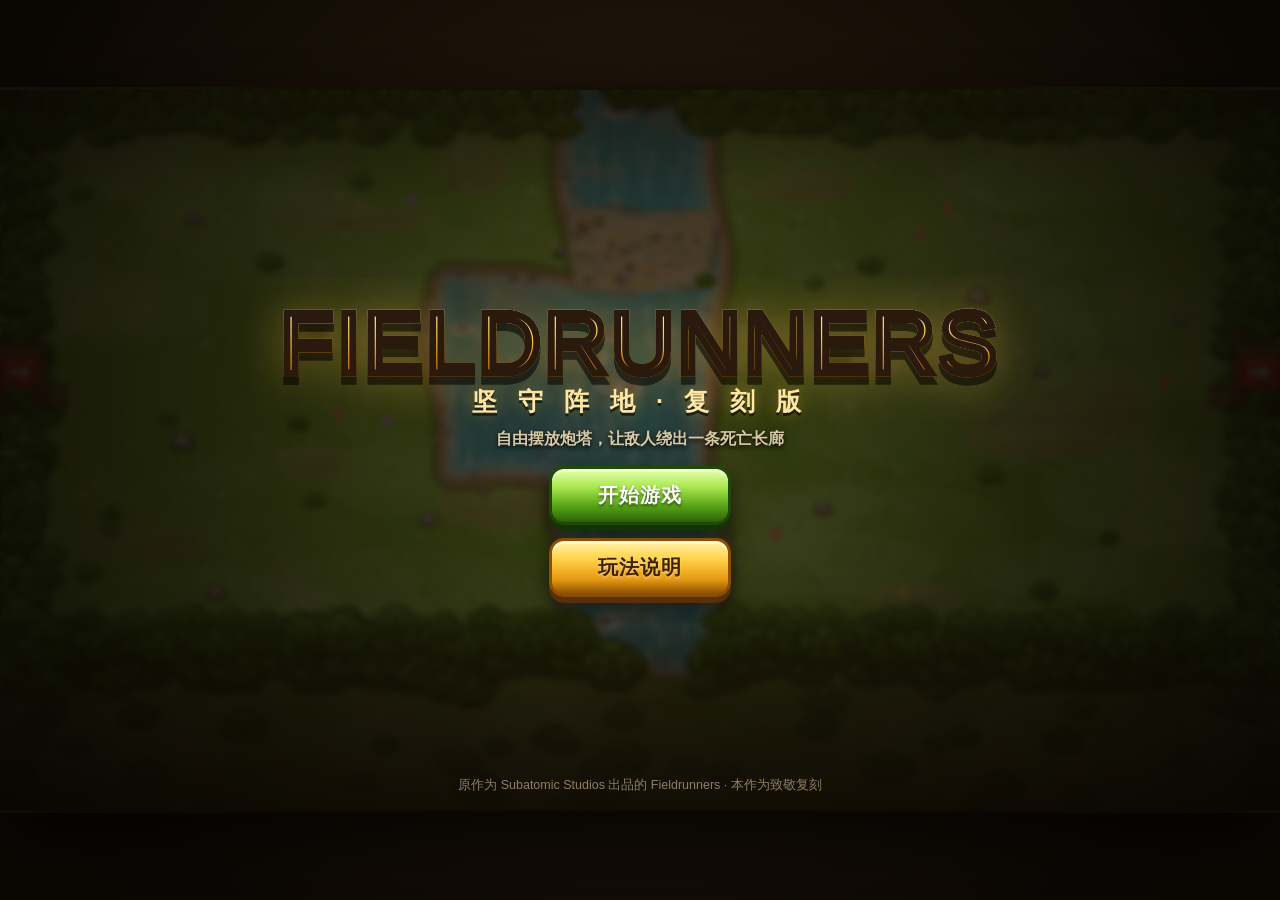
==== index.html @ 1edf05cd "feat: FIELDRUNNERS 坚守阵地 复刻版 —— 首个公开版本 纯 Canvas 2D、零依赖的塔防游戏，致敬 Subatomic Studios 的 Fieldrunners。 双击 i" ====
<!DOCTYPE html>
<html lang="zh-CN">
<head>
<meta charset="UTF-8">
<meta name="viewport" content="width=device-width, initial-scale=1, maximum-scale=1, user-scalable=no">
<title>FIELDRUNNERS · 坚守阵地 复刻版</title>
<link rel="icon" href="data:image/svg+xml,%3Csvg xmlns='http://www.w3.org/2000/svg' viewBox='0 0 32 32'%3E%3Ccircle cx='16' cy='18' r='11' fill='%23d9d5c8' stroke='%232a1a0e' stroke-width='2.5'/%3E%3Cpath d='M16 3l4 9h-8z' fill='%237a5cd6' stroke='%23231a63' stroke-width='2'/%3E%3Cpath d='M5 9l5 7-7 1z' fill='%237a5cd6' stroke='%23231a63' stroke-width='2'/%3E%3Cpath d='M27 9l2 8-7-1z' fill='%237a5cd6' stroke='%23231a63' stroke-width='2'/%3E%3C/svg%3E">
<link rel="stylesheet" href="css/style.css">
</head>
<body>
<div id="stage">
  <div id="app">
    <canvas id="game" width="1280" height="720"></canvas>

    <!-- ================= HUD ================= -->
    <div id="hud">
      <div class="hud-top">
        <div class="hud-money"><span class="ico-coin"></span><b id="uiMoney">0</b></div>
        <div class="hud-center">
          <div class="ui-score" id="uiScore">0</div>
          <div class="ui-round" id="uiRound">ROUND 1</div>
          <div class="ui-wave" id="uiWave">剩余 0</div>
        </div>
        <div class="hud-lives"><b id="uiLives">20</b><span class="ico-heart"></span></div>
      </div>

      <div class="hud-left">
        <button class="ico-btn" id="btnPause" title="暂停 / 继续 (空格)">
          <svg viewBox="0 0 32 32"><rect x="7" y="6" width="6.5" height="20" rx="2.4"/><rect x="18.5" y="6" width="6.5" height="20" rx="2.4"/></svg>
        </button>
        <button class="ico-btn" id="btnFF" title="加速 (F)">
          <svg viewBox="0 0 32 32"><path d="M5 6 L16 16 L5 26 Z"/><path d="M16 6 L27 16 L16 26 Z"/></svg>
        </button>
        <button class="ico-btn" id="btnSettings" title="设置">
          <svg viewBox="0 0 32 32"><path d="M16 3.5l2.4 1.7 2.9-.5 1.3 2.6 2.7 1.2-.4 2.9 1.8 2.3-1.8 2.3.4 2.9-2.7 1.2-1.3 2.6-2.9-.5L16 28.5l-2.4-1.7-2.9.5-1.3-2.6-2.7-1.2.4-2.9L5.3 18l1.8-2.3-.4-2.9 2.7-1.2 1.3-2.6 2.9.5z"/><circle cx="16" cy="18" r="3.6" fill="#2a1a0e"/></svg>
        </button>
      </div>

      <div class="hud-bar" id="towerBar"></div>

      <div class="banner" id="banner"></div>
      <div class="toasts" id="toasts"></div>
      <div class="tower-panel" id="towerPanel"></div>
      <div class="hintbar" id="hintBar">选择下方炮塔，点击草地即可建造 · 敌人会自动绕行 · 高地建塔伤害 +35%</div>
    </div>

    <!-- ================= 覆盖层：菜单 ================= -->
    <div id="overlay" class="show">

      <!-- 主菜单 -->
      <section class="screen show" id="scTitle">
        <div class="logo">
          <div class="logo-en">FIELDRUNNERS</div>
          <div class="logo-cn">坚 守 阵 地 · 复 刻 版</div>
        </div>
        <p class="tagline">自由摆放炮塔，让敌人绕出一条死亡长廊</p>
        <div class="btncol">
          <button class="big-btn" data-go="scSelect">开始游戏</button>
          <button class="big-btn alt" data-go="scHelp">玩法说明</button>
        </div>
        <div class="credit">原作为 Subatomic Studios 出品的 Fieldrunners · 本作为致敬复刻</div>
      </section>

      <!-- 选关 -->
      <section class="screen" id="scSelect">
        <h2 class="scr-title">选择战场</h2>
        <div class="maps" id="mapList"></div>
        <div class="legend">
          <span class="lg"><i class="sw plain"></i>平地 · 可建造</span>
          <span class="lg"><i class="sw river"></i>河流 · 不可通行 / 不可建造</span>
          <span class="lg"><i class="sw ford"></i>浅滩 · 河上渡口，敌人涉水减速 45%</span>
          <span class="lg"><i class="sw hill"></i>高地 · 可建造，炮塔伤害 +35%</span>
          <span class="lg"><i class="sw house"></i>房屋 · 阻挡通行</span>
          <span class="lg"><i class="sw base"></i>基地 · 敌人目标</span>
        </div>
        <div class="row2">
          <div class="optbox">
            <div class="optlabel">游戏模式</div>
            <div class="seg" id="modeSeg">
              <button data-v="classic" class="on">经典</button>
              <button data-v="extended">扩展</button>
              <button data-v="endless">无尽</button>
            </div>
            <div class="optdesc" id="modeDesc">经典模式：100 波，仅可用原作四塔（机枪/胶水/导弹/电磁）。</div>
          </div>
          <div class="optbox">
            <div class="optlabel">难度</div>
            <div class="seg" id="diffSeg">
              <button data-v="easy">简单</button>
              <button data-v="normal" class="on">普通</button>
              <button data-v="hard">高手</button>
            </div>
            <div class="optdesc" id="diffDesc">普通：初始 $130，敌军强度 100%。</div>
          </div>
        </div>
        <div class="btnrow">
          <button class="big-btn ghost" data-go="scTitle">返回</button>
          <button class="big-btn" id="btnLaunch">进入战场</button>
        </div>
      </section>

      <!-- 帮助 -->
      <section class="screen" id="scHelp">
        <h2 class="scr-title">玩法说明</h2>
        <div class="helpgrid">
          <div class="helpcard">
            <h3>核心玩法</h3>
            <ul>
              <li>点击下方炮塔 → 点击草地即可建造；也可直接从按钮拖拽到地图。</li>
              <li><b>炮塔可摆在任意空地，敌人会自动绕行</b>——这是原作最精髓的机制。</li>
              <li>但<b>不能把敌人的路线完全封死</b>，系统会阻止这样的建造。</li>
              <li>用长蛇形走廊拖长敌人的行进距离，制造"无限循环"是取胜关键。</li>
            </ul>
          </div>
          <div class="helpcard">
            <h3>炮塔</h3>
            <ul>
              <li><b>机枪塔 $5</b> 高射速单体，可打空中。</li>
              <li><b>胶水塔 $10</b> 大幅减速，越早升级收益越高。</li>
              <li><b>导弹塔 $20</b> 追踪 + 溅射，通用主力。</li>
              <li><b>火焰塔 $50</b> 近距秒伤极高并灼烧，<i>只打地面</i>。</li>
              <li><b>电磁塔 $70</b> 连锁闪电，对密集队伍杀伤巨大。</li>
              <li><b>迫击炮 $120</b> 超远射程大溅射，<i>只打地面</i>。</li>
              <li>每种炮塔可升级两次，威力翻倍；出售返还 70%。</li>
            </ul>
          </div>
          <div class="helpcard">
            <h3>地形</h3>
            <ul>
              <li><b>河流</b>：敌人无法通过，炮塔也建不了 —— 天然屏障，逼着敌人走固定路线。</li>
              <li><b>浅滩</b>：河上唯一的过河点。敌人涉水时<b>速度降到 55%</b>，是最好的埋伏点。</li>
              <li><b>高地</b>：可以建塔，且塔的<b>伤害 +35%</b>；但敌人爬不上来，会绕行 —— 高墙同时也是玩家的火力平台。</li>
              <li><b>房屋</b>：纯阻挡物，敌我双方都过不去。</li>
              <li><b>基地</b>：敌人的最终目标，周围一圈不可建造。</li>
              <li>难度递进：草原 单一入口 + 一条河（唯一渡口）；荒漠 双河 + 错开的渡口；十字路口 加高地；霜寒之地 再加房屋与横贯全图的高地长墙。</li>
            </ul>
          </div>
          <div class="helpcard">
            <h3>敌人</h3>
            <ul>
              <li>步兵、摩托兵、突击兵、装甲车在地面沿路径前进。</li>
              <li>武装直升机与轰炸机<b>无视路径直线飞向基地</b>，必须靠对空炮塔拦截。</li>
              <li>重装指挥车拥有厚装甲，低伤害炮塔几乎打不动，需要火焰/电磁/迫击炮。</li>
              <li>每漏过一名敌人扣 1 点生命，生命归零即失败。</li>
            </ul>
          </div>
          <div class="helpcard">
            <h3>操作</h3>
            <ul>
              <li><b>1–6</b> 选择炮塔 · <b>Esc / 右键</b> 取消</li>
              <li><b>空格</b> 暂停 · <b>F</b> 加速 2 倍</li>
              <li><b>U</b> 升级选中炮塔 · <b>S</b> 出售选中炮塔</li>
              <li>点击已建造的炮塔可升级、切换目标优先级或出售。</li>
            </ul>
          </div>
        </div>
        <div class="btnrow"><button class="big-btn" data-go="scTitle">返回</button></div>
      </section>

      <!-- 暂停 -->
      <section class="screen dark" id="scPause">
        <h2 class="scr-title">已暂停</h2>
        <div class="btncol">
          <button class="big-btn" id="btnResume">继续战斗</button>
          <button class="big-btn alt" id="btnSound">音效：开</button>
          <button class="big-btn ghost" id="btnQuit">放弃并返回主菜单</button>
        </div>
      </section>

      <!-- 结束 -->
      <section class="screen dark" id="scOver">
        <h2 class="scr-title" id="overTitle">阵地失守</h2>
        <div class="stats" id="overStats"></div>
        <div class="btncol">
          <button class="big-btn" id="btnRetry">再战一场</button>
          <button class="big-btn ghost" id="btnBackMenu">返回主菜单</button>
        </div>
      </section>
    </div>
  </div>
</div>

<script src="js/config.js"></script>
<script src="js/art.js"></script>
<script src="js/audio.js"></script>
<script src="js/engine.js"></script>
<script src="js/ui.js"></script>
<script src="js/main.js"></script>
</body>
</html>
---- css/style.css ----
/* ============================================================
   style.css — 复刻原作的手绘卡通 UI
   ============================================================ */
:root{
  --ink:#2a1a0e;
  --gold-1:#fff3a8; --gold-2:#ffd24a; --gold-3:#e79a13; --gold-4:#8a4f04;
  --red:#c1272d; --red-2:#7d1a1f;
  --g1:#e8ffb0; --g2:#a9e84f; --g3:#57a417; --g4:#2c6208;
  --panel:#3b2a17; --panel-2:#241708;
  --font:"Impact","Haettenschweiler","Arial Black","PingFang SC","Hiragino Sans GB","Microsoft YaHei",sans-serif;
  --font-cn:"PingFang SC","Hiragino Sans GB","Microsoft YaHei",sans-serif;
}

*{margin:0;padding:0;box-sizing:border-box;-webkit-tap-highlight-color:transparent;}
html,body{width:100%;height:100%;overflow:hidden;background:#120c05;}
body{font-family:var(--font-cn);user-select:none;}

#stage{position:fixed;inset:0;background:radial-gradient(circle at 50% 40%,#2b1d0d,#0b0703 80%);}
#app{
  position:absolute;left:50%;top:50%;width:1280px;height:720px;
  transform-origin:50% 50%;
  background:#4a3a1e;
  box-shadow:0 26px 80px rgba(0,0,0,.75),0 0 0 3px #1a1207;
  overflow:hidden;
}
#game{position:absolute;inset:0;width:1280px;height:720px;display:block;cursor:crosshair;}
#hud{position:absolute;inset:0;pointer-events:none;transition:opacity .25s;}
#hud.menu-open{opacity:0;}
#hud button,#towerPanel{pointer-events:auto;}

/* ---------------- 顶部 HUD ---------------- */
.hud-top{position:absolute;top:0;left:0;right:0;height:96px;display:flex;align-items:flex-start;justify-content:space-between;padding:8px 16px;}
.hud-money{display:flex;align-items:center;gap:8px;filter:drop-shadow(0 3px 0 rgba(0,0,0,.5));}
.hud-money b{
  font-family:var(--font);font-size:40px;line-height:1;color:var(--gold-2);
  -webkit-text-stroke:3px var(--ink);paint-order:stroke fill;
  text-shadow:0 4px 0 rgba(0,0,0,.45);
  transition:transform .12s;
}
.hud-money.bump b{transform:scale(1.18);}
.ico-coin{
  width:34px;height:34px;border-radius:50%;display:inline-block;
  background:radial-gradient(circle at 34% 28%,#fff6c8,#ffd24a 42%,#e08b0c 72%,#8a4f04);
  border:2.5px solid #5a3200;box-shadow:inset 0 -3px 6px rgba(120,60,0,.5),0 3px 0 rgba(0,0,0,.4);
  position:relative;
}
.ico-coin::after{content:"";position:absolute;inset:7px;border-radius:50%;border:2px dashed rgba(120,60,0,.5);}

.hud-center{flex:1;text-align:center;margin-top:-2px;}
.ui-score{
  font-family:var(--font);font-size:36px;line-height:1;color:#fff;
  -webkit-text-stroke:3.4px var(--ink);paint-order:stroke fill;
  text-shadow:0 4px 0 rgba(0,0,0,.5);letter-spacing:1px;
}
.ui-round{
  font-family:var(--font);font-size:27px;line-height:1.1;color:var(--gold-2);margin-top:2px;
  -webkit-text-stroke:3px var(--ink);paint-order:stroke fill;
  text-shadow:0 3px 0 rgba(0,0,0,.5);letter-spacing:2px;
}
.ui-wave{
  font-family:var(--font-cn);font-size:14px;font-weight:700;color:#ffe9a8;margin-top:1px;
  text-shadow:0 2px 3px rgba(0,0,0,.8);opacity:.9;
}

.hud-lives{display:flex;align-items:center;gap:8px;filter:drop-shadow(0 3px 0 rgba(0,0,0,.5));}
.hud-lives b{
  font-family:var(--font);font-size:40px;line-height:1;color:#fff;
  -webkit-text-stroke:3px var(--ink);paint-order:stroke fill;
  text-shadow:0 4px 0 rgba(0,0,0,.45);
}
.hud-lives.low b{color:#ff6a6a;animation:pulse .7s infinite;}
@keyframes pulse{0%,100%{transform:scale(1)}50%{transform:scale(1.14)}}
.ico-heart{
  width:36px;height:34px;display:inline-block;position:relative;
  background:radial-gradient(circle at 34% 26%,#ffc9c9,#f0362f 45%,#a80f0c 100%);
  clip-path:path("M18 33C18 33 1 21.5 1 11.2C1 5.6 5.2 1.5 10.4 1.5C13.8 1.5 16.6 3.3 18 6C19.4 3.3 22.2 1.5 25.6 1.5C30.8 1.5 35 5.6 35 11.2C35 21.5 18 33 18 33Z");
  filter:drop-shadow(0 0 0 2px #5a0b09);
}

/* ---------------- 左下按钮 ---------------- */
.hud-left{position:absolute;left:16px;bottom:22px;display:flex;gap:12px;align-items:center;}
.ico-btn{
  width:60px;height:60px;border-radius:50%;border:3.5px solid #1a1207;cursor:pointer;
  background:radial-gradient(circle at 36% 26%,#7c6a4a,#4a3a22 55%,#231a0d);
  box-shadow:inset 0 3px 6px rgba(255,230,170,.28),inset 0 -5px 9px rgba(0,0,0,.6),0 5px 0 rgba(0,0,0,.45);
  display:grid;place-items:center;transition:transform .08s,filter .15s;
}
.ico-btn:hover{filter:brightness(1.18);}
.ico-btn:active{transform:translateY(3px);box-shadow:inset 0 3px 6px rgba(255,230,170,.28),inset 0 -5px 9px rgba(0,0,0,.6),0 2px 0 rgba(0,0,0,.45);}
.ico-btn svg{width:30px;height:30px;fill:#ffe9a8;filter:drop-shadow(0 2px 0 rgba(0,0,0,.5));}
.ico-btn.on{background:radial-gradient(circle at 36% 26%,#d8ff9a,#7ac62b 50%,#2c6208);}
.ico-btn.on svg{fill:#fff;}

/* ---------------- 底部炮塔栏 ---------------- */
.hud-bar{
  position:absolute;left:50%;bottom:14px;transform:translateX(-50%);
  display:flex;gap:16px;align-items:flex-end;padding:0 8px;
}
.tbtn{
  position:relative;width:82px;height:82px;border:none;background:none;cursor:pointer;
  transition:transform .1s;
}
.tbtn:hover{transform:translateY(-6px);}
.tbtn .gem{
  position:absolute;inset:0;border-radius:50%;
  background:
    radial-gradient(circle at 34% 22%,rgba(255,255,255,.92),rgba(255,255,255,0) 42%),
    radial-gradient(circle at 50% 62%,var(--g2),var(--g3) 58%,var(--g4) 100%);
  border:4px solid #1f4a06;
  box-shadow:inset 0 -8px 14px rgba(0,60,0,.55),inset 0 5px 10px rgba(220,255,160,.4),
             0 6px 0 rgba(0,0,0,.42),0 0 0 2px rgba(255,255,255,.14);
  transition:filter .15s;
}
.tbtn .gem::after{
  content:"";position:absolute;left:14%;top:8%;width:38%;height:26%;border-radius:50%;
  background:linear-gradient(180deg,rgba(255,255,255,.95),rgba(255,255,255,0));
  transform:rotate(-16deg);filter:blur(.4px);
}
.tbtn canvas{position:absolute;left:50%;top:50%;width:66px;height:66px;transform:translate(-50%,-52%);pointer-events:none;
  filter:drop-shadow(0 3px 2px rgba(0,0,0,.4));}
.tbtn .price{
  position:absolute;bottom:-11px;left:50%;transform:translateX(-50%);
  background:linear-gradient(180deg,var(--gold-1),var(--gold-2) 46%,var(--gold-3) 78%,var(--gold-4));
  border:2.5px solid #5a3200;border-radius:11px;padding:1px 11px 2px;
  font-family:var(--font);font-size:17px;line-height:1.25;color:#3d2100;letter-spacing:.5px;
  box-shadow:0 2px 0 rgba(0,0,0,.4);white-space:nowrap;
}
.tbtn.sel{transform:translateY(-12px);}
.tbtn.sel .gem{
  background:
    radial-gradient(circle at 34% 22%,rgba(255,255,255,.95),rgba(255,255,255,0) 42%),
    radial-gradient(circle at 50% 62%,#fff8b0,#ffc41c 58%,#a86806 100%);
  border-color:#8a4f04;
  box-shadow:inset 0 -8px 14px rgba(120,60,0,.5),0 0 22px 5px rgba(255,214,74,.75),0 6px 0 rgba(0,0,0,.42);
}
.tbtn.poor .gem{filter:grayscale(.85) brightness(.62);}
.tbtn.poor .price{filter:grayscale(.5) brightness(.8);}
.tbtn .kb{
  position:absolute;top:-4px;right:-2px;width:20px;height:20px;border-radius:6px;
  background:rgba(20,12,4,.82);color:#ffe9a8;font:bold 12px/20px var(--font);text-align:center;
  border:1.5px solid rgba(255,233,168,.35);
}

/* ---------------- 中央横幅 ---------------- */
.banner{
  position:absolute;left:50%;top:104px;transform:translate(-50%,-10px) scale(.8);
  font-family:var(--font);font-size:60px;letter-spacing:4px;color:var(--gold-2);
  -webkit-text-stroke:6px var(--ink);paint-order:stroke fill;
  text-shadow:0 7px 0 rgba(0,0,0,.45);
  opacity:0;transition:opacity .25s,transform .3s cubic-bezier(.2,1.6,.5,1);white-space:nowrap;
}
.banner.show{opacity:1;transform:translate(-50%,0) scale(1);}
.banner.paused{color:#fff;font-size:54px;}

/* ---------------- 提示条 ---------------- */
.toasts{position:absolute;left:50%;bottom:126px;transform:translateX(-50%);display:flex;flex-direction:column;gap:7px;align-items:center;}
.toast{
  font-family:var(--font-cn);font-weight:800;font-size:16px;color:#fff;padding:7px 20px;border-radius:20px;
  background:rgba(30,16,6,.88);border:2.5px solid rgba(255,210,74,.7);
  box-shadow:0 5px 14px rgba(0,0,0,.5);animation:tin .3s cubic-bezier(.2,1.6,.5,1);
}
.toast.bad{border-color:rgba(255,110,110,.85);color:#ffd9d9;}
@keyframes tin{from{opacity:0;transform:translateY(14px) scale(.9)}to{opacity:1;transform:none}}

.hintbar{
  position:absolute;left:50%;bottom:112px;transform:translateX(-50%);
  font-size:14.5px;font-weight:700;color:#ffe9a8;text-shadow:0 2px 5px rgba(0,0,0,.95);
  background:rgba(24,14,5,.5);padding:5px 18px;border-radius:16px;white-space:nowrap;
  transition:opacity .4s;
}
.hintbar.hide{opacity:0;}

/* ---------------- 炮塔详情面板 ---------------- */
.tower-panel{
  position:absolute;width:250px;padding:12px 13px 11px;border-radius:14px;
  background:linear-gradient(180deg,rgba(74,55,28,.97),rgba(35,24,11,.98));
  border:3px solid #7a5a26;box-shadow:0 14px 34px rgba(0,0,0,.65),inset 0 2px 0 rgba(255,225,150,.22);
  opacity:0;pointer-events:none;transition:opacity .16s,transform .16s;transform:translateY(8px);
  z-index:5;
}
.tower-panel.show{opacity:1;pointer-events:auto;transform:none;}
.tp-head{display:flex;align-items:center;gap:9px;margin-bottom:8px;}
.tp-head canvas{width:44px;height:44px;filter:drop-shadow(0 3px 2px rgba(0,0,0,.45));}
.tp-name{font-size:17px;font-weight:800;color:#ffe9a8;line-height:1.15;}
.tp-lv{font-family:var(--font);font-size:14px;color:#ffd24a;letter-spacing:1px;}
.tp-stats{font-size:12.5px;color:#e8dcc0;line-height:1.65;margin-bottom:9px;
  background:rgba(0,0,0,.28);border-radius:8px;padding:7px 9px;}
.tp-stats span{color:#fff;font-weight:700;}
.tp-stats .up{color:#9ce85a;}
.tp-terr{
  font-size:12.5px;font-weight:800;color:#d8f7a8;margin:-3px 0 8px;
  background:linear-gradient(180deg,rgba(120,190,60,.30),rgba(70,120,30,.22));
  border:2px solid #6fa32c;border-radius:8px;padding:4px 9px;
}
.tp-terr b{color:#fff;}
.tp-modes{display:flex;gap:5px;margin-bottom:8px;}
.tp-modes button{
  flex:1;font-family:var(--font-cn);font-size:12px;font-weight:800;padding:5px 0;cursor:pointer;
  border-radius:7px;border:2px solid #6b4d1e;background:rgba(0,0,0,.3);color:#cbb98f;transition:.12s;
}
.tp-modes button.on{background:linear-gradient(180deg,#ffe9a8,#e79a13);color:#3d2100;border-color:#8a4f04;}
.tp-btns{display:flex;gap:7px;}
.tp-btns button{
  flex:1;cursor:pointer;border-radius:10px;padding:8px 0;font-family:var(--font-cn);font-weight:900;font-size:13.5px;
  border:2.5px solid #1f4a06;color:#fff;text-shadow:0 2px 2px rgba(0,0,0,.5);
  background:linear-gradient(180deg,var(--g2),var(--g3) 62%,var(--g4));
  box-shadow:0 4px 0 rgba(0,0,0,.4),inset 0 2px 0 rgba(255,255,255,.35);transition:.1s;
}
.tp-btns button:active{transform:translateY(3px);box-shadow:0 1px 0 rgba(0,0,0,.4);}
.tp-btns button.sell{border-color:#5a0b09;background:linear-gradient(180deg,#ff9d9d,var(--red) 62%,var(--red-2));}
.tp-btns button:disabled{filter:grayscale(.75) brightness(.7);cursor:not-allowed;}

/* ---------------- 覆盖层 ---------------- */
#overlay{
  position:absolute;inset:0;display:none;place-items:center;z-index:20;
  background:radial-gradient(circle at 50% 45%,rgba(30,18,6,.72),rgba(8,5,2,.93));
  backdrop-filter:blur(3px);
}
#overlay.show{display:grid;}
.screen{display:none;flex-direction:column;align-items:center;gap:16px;width:100%;padding:26px 40px;max-height:100%;overflow:auto;}
.screen.show{display:flex;}
.screen.dark{background:transparent;}

.logo{text-align:center;line-height:.92;}
.logo-en{
  font-family:var(--font);font-size:88px;letter-spacing:3px;
  background:linear-gradient(180deg,#fff8c8 6%,#ffd24a 38%,#e79a13 66%,#a35a04 100%);
  -webkit-background-clip:text;background-clip:text;color:transparent;
  -webkit-text-stroke:7px var(--ink);paint-order:stroke fill;
  filter:drop-shadow(0 8px 0 rgba(0,0,0,.55)) drop-shadow(0 0 22px rgba(255,190,60,.35));
}
.logo-cn{
  font-size:25px;font-weight:900;color:#ffe9a8;letter-spacing:7px;margin-top:6px;
  text-shadow:0 3px 0 rgba(0,0,0,.6),0 0 16px rgba(255,180,40,.4);
}
.tagline{font-size:15.5px;color:#d9c9a4;font-weight:700;text-shadow:0 2px 5px #000;}
.credit{position:absolute;bottom:16px;font-size:12.5px;color:#8f7f60;}

.btncol{display:flex;flex-direction:column;gap:13px;align-items:center;}
.btnrow{display:flex;gap:14px;}
.big-btn{
  font-family:var(--font-cn);font-weight:900;font-size:20px;letter-spacing:1px;
  padding:13px 46px;cursor:pointer;border-radius:15px;color:#fff;text-shadow:0 2px 3px rgba(0,0,0,.55);
  border:3.5px solid #1f4a06;
  background:linear-gradient(180deg,var(--g1),var(--g2) 34%,var(--g3) 70%,var(--g4));
  box-shadow:0 6px 0 #16330a,0 12px 24px rgba(0,0,0,.5),inset 0 3px 0 rgba(255,255,255,.45);
  transition:transform .1s,filter .15s;
}
.big-btn:hover{filter:brightness(1.1);}
.big-btn:active{transform:translateY(4px);box-shadow:0 2px 0 #16330a,0 6px 14px rgba(0,0,0,.5),inset 0 3px 0 rgba(255,255,255,.45);}
.big-btn.alt{border-color:#8a4f04;background:linear-gradient(180deg,var(--gold-1),var(--gold-2) 34%,var(--gold-3) 72%,var(--gold-4));
  box-shadow:0 6px 0 #57300a,0 12px 24px rgba(0,0,0,.5),inset 0 3px 0 rgba(255,255,255,.5);color:#3d2100;text-shadow:0 2px 2px rgba(255,255,255,.35);}
.big-btn.ghost{border-color:#5b4a2e;background:linear-gradient(180deg,#6b5a3c,#3a2d18);box-shadow:0 6px 0 #1e1610,0 12px 24px rgba(0,0,0,.5);font-size:17px;padding:11px 34px;}

.scr-title{
  font-family:var(--font);font-size:42px;letter-spacing:3px;color:var(--gold-2);
  -webkit-text-stroke:4.5px var(--ink);paint-order:stroke fill;text-shadow:0 5px 0 rgba(0,0,0,.5);
}

/* 地形图例 */
.legend{
  display:flex;gap:10px 20px;flex-wrap:wrap;justify-content:center;max-width:960px;margin:16px auto 0;
}
.legend .lg{display:flex;align-items:center;gap:7px;font-size:12.5px;font-weight:700;color:#cbbb95;}
.legend .sw{
  width:17px;height:17px;border-radius:5px;border:2px solid #4a3c26;display:inline-block;flex:0 0 auto;
}
.legend .sw.plain{background:linear-gradient(180deg,#9bd24f,#7ab52e);}
.legend .sw.river{background:linear-gradient(180deg,#63bbe6,#2a7cb6 60%,#12456f);}
.legend .sw.ford{background:linear-gradient(180deg,#e2c894,#c9aa6c 60%,#ab8d54);}
.legend .sw.hill{background:linear-gradient(180deg,#b4e878,#8ecb44 55%,#4f5f6e);}
.legend .sw.house{background:linear-gradient(180deg,#e0553c,#b83a24 60%,#c0a97e);}
.legend .sw.base{background:linear-gradient(180deg,#8b939d,#3a4249);}

/* 地图卡片 */
.maps{display:flex;gap:16px;flex-wrap:wrap;justify-content:center;}
.mapcard{
  width:212px;border-radius:15px;overflow:hidden;cursor:pointer;position:relative;
  border:3.5px solid #5b4a2e;background:#2a1f10;transition:.15s;
  box-shadow:0 8px 20px rgba(0,0,0,.5);
}
.mapcard:hover{transform:translateY(-5px);border-color:#9c7a3a;}
.mapcard.on{border-color:var(--gold-2);box-shadow:0 0 0 3px rgba(255,210,74,.35),0 10px 26px rgba(0,0,0,.6);}
.mapcard canvas{display:block;width:100%;height:95px;}
.mapcard .mi{padding:8px 11px 10px;}
.mapcard .mt{font-size:17px;font-weight:900;color:#ffe9a8;}
.mapcard .me{font-family:var(--font);font-size:12.5px;color:#c1a06a;letter-spacing:1px;}
.mapcard .md{font-size:12px;color:#b8a884;line-height:1.45;margin-top:5px;font-weight:600;}
.mapcard .badge{
  position:absolute;top:8px;right:8px;font-family:var(--font);font-size:11px;letter-spacing:1px;
  background:linear-gradient(180deg,#ffe9a8,#e79a13);color:#3d2100;border:2px solid #5a3200;
  border-radius:8px;padding:1px 8px;
}
/* 难度标签：入门 / 普通 / 进阶 / 困难 */
.mapcard .badge.lv1{background:linear-gradient(180deg,#d6ffb0,#6fc22a);color:#14360a;border-color:#2f5a0c;}
.mapcard .badge.lv2{background:linear-gradient(180deg,#ffe9a8,#e79a13);color:#3d2100;border-color:#5a3200;}
.mapcard .badge.lv3{background:linear-gradient(180deg,#ffd0a0,#e2691a);color:#40190a;border-color:#6b2a08;}
.mapcard .badge.lv4{background:linear-gradient(180deg,#ffb3b3,#cf2f2a);color:#3d0605;border-color:#6b100c;}

.row2{display:flex;gap:20px;flex-wrap:wrap;justify-content:center;}
.optbox{background:rgba(0,0,0,.34);border:2.5px solid #5b4a2e;border-radius:13px;padding:11px 14px;min-width:340px;}
.optlabel{font-size:14px;font-weight:900;color:#ffe9a8;margin-bottom:8px;letter-spacing:1px;}
.seg{display:flex;gap:7px;}
.seg button{
  flex:1;cursor:pointer;font-family:var(--font-cn);font-weight:900;font-size:14px;padding:8px 0;
  border-radius:9px;border:2.5px solid #6b4d1e;background:rgba(0,0,0,.32);color:#cbb98f;transition:.12s;
}
.seg button:hover{color:#ffe9a8;}
.seg button.on{background:linear-gradient(180deg,var(--gold-1),var(--gold-2) 40%,var(--gold-3));color:#3d2100;border-color:#8a4f04;box-shadow:0 3px 0 #57300a;}
.optdesc{font-size:12.5px;color:#b8a884;margin-top:8px;line-height:1.5;font-weight:600;min-height:38px;}

/* 帮助 */
.helpgrid{display:grid;grid-template-columns:1fr 1fr;gap:14px;max-width:1000px;}
.helpcard{background:rgba(0,0,0,.36);border:2.5px solid #5b4a2e;border-radius:13px;padding:13px 16px;}
.helpcard h3{font-size:16px;color:#ffd24a;margin-bottom:7px;letter-spacing:1px;}
.helpcard ul{list-style:none;display:flex;flex-direction:column;gap:5px;}
.helpcard li{font-size:12.8px;color:#ddd0b0;line-height:1.55;padding-left:14px;position:relative;font-weight:600;}
.helpcard li::before{content:"";position:absolute;left:2px;top:7px;width:6px;height:6px;border-radius:50%;background:#8ec73f;}
.helpcard b{color:#ffe9a8;}
.helpcard i{color:#ffb0b0;font-style:normal;}

.stats{background:rgba(0,0,0,.4);border:2.5px solid #5b4a2e;border-radius:13px;padding:14px 30px;
  font-size:15px;color:#ddd0b0;line-height:2;font-weight:700;text-align:center;}
.stats b{color:#ffd24a;font-family:var(--font);font-size:22px;letter-spacing:1px;}
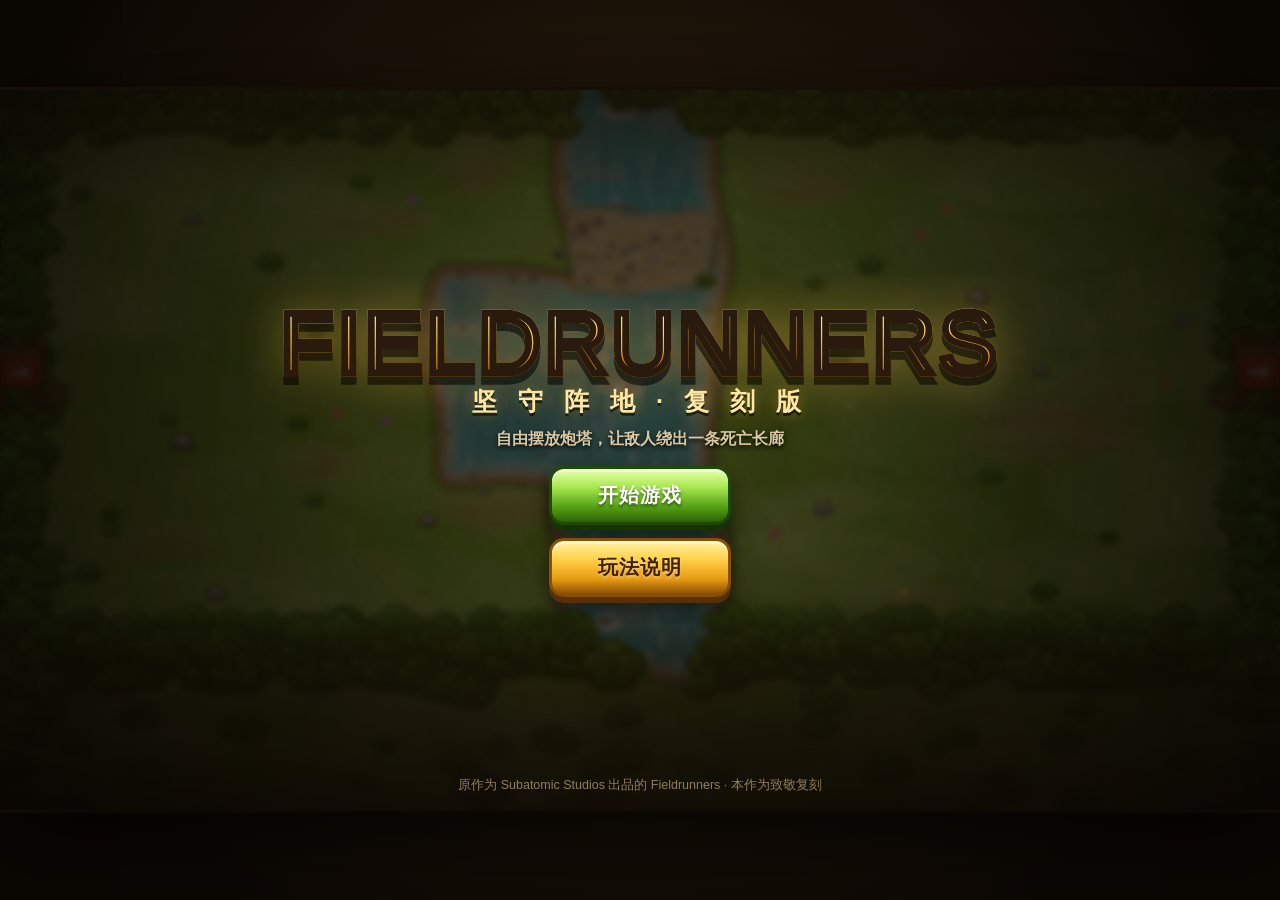
==== commit 8ee302e9: "feat: 用设计稿裁图替换炮塔/敌人外观（混合模式） - js/sprites-data.js: 25 张 base64 嵌入 PNG（18 张塔 + 7 张敌人） - js/sprites.js:" ====
--- a/index.html
+++ b/index.html
@@ -181,6 +181,8 @@
 </div>
 
 <script src="js/config.js"></script>
+<script src="js/sprites-data.js"></script>
+<script src="js/sprites.js"></script>
 <script src="js/art.js"></script>
 <script src="js/audio.js"></script>
 <script src="js/engine.js"></script>
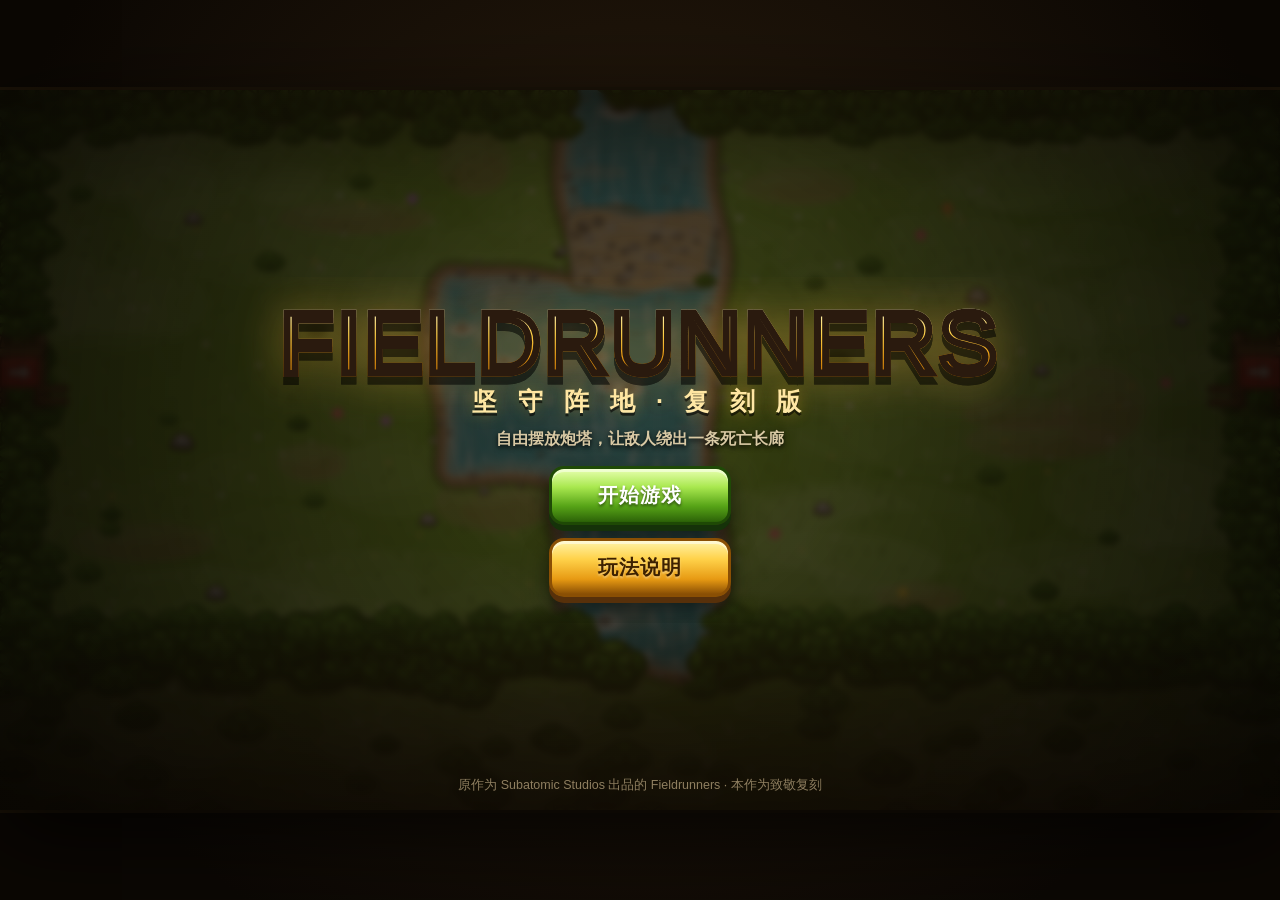
==== commit 69e784d1: "feat: 炮塔与敌人改为实时 3D 渲染（WebGL 叠层） 原有的地形、寻路、波次、平衡、UI 全部保留不动，只把「单位」从 Canvas 2D 手绘换成 Three.js 实时建模，并叠在同一套" ====
--- a/index.html
+++ b/index.html
@@ -5,12 +5,23 @@
 <meta name="viewport" content="width=device-width, initial-scale=1, maximum-scale=1, user-scalable=no">
 <title>FIELDRUNNERS · 坚守阵地 复刻版</title>
 <link rel="icon" href="data:image/svg+xml,%3Csvg xmlns='http://www.w3.org/2000/svg' viewBox='0 0 32 32'%3E%3Ccircle cx='16' cy='18' r='11' fill='%23d9d5c8' stroke='%232a1a0e' stroke-width='2.5'/%3E%3Cpath d='M16 3l4 9h-8z' fill='%237a5cd6' stroke='%23231a63' stroke-width='2'/%3E%3Cpath d='M5 9l5 7-7 1z' fill='%237a5cd6' stroke='%23231a63' stroke-width='2'/%3E%3Cpath d='M27 9l2 8-7-1z' fill='%237a5cd6' stroke='%23231a63' stroke-width='2'/%3E%3C/svg%3E">
-<link rel="stylesheet" href="css/style.css">
+<link rel="stylesheet" href="css/style.css?v=20261023d">
 </head>
 <body>
 <div id="stage">
   <div id="app">
-    <canvas id="game" width="1280" height="720"></canvas>
+    <!-- 三层画布：地形 / 3D 单位 / 覆盖层。
+         拆开是因为 WebGL 和 2D 无法在同一张画布上交错绘制。
+         三张都放在 #app 里，跟着同一个 transform:scale 缩放。
+         ⚠️ 定位写成行内样式，不吃 css/style.css：
+            样式表被浏览器缓存成旧版时，#gl3d 会掉回普通文档流被 #game 盖住，
+            表现就是「地图正常、炮塔放上去看不见」。行内样式跟着 index.html 走，不会错位。 -->
+    <canvas id="game" width="1280" height="720"
+            style="position:absolute;inset:0;width:1280px;height:720px;display:block;cursor:crosshair"></canvas>
+    <canvas id="gl3d" width="1280" height="720"
+            style="position:absolute;inset:0;width:1280px;height:720px;display:block;pointer-events:none;background:transparent"></canvas>
+    <canvas id="gameTop" width="1280" height="720"
+            style="position:absolute;inset:0;width:1280px;height:720px;display:block;pointer-events:none"></canvas>
 
     <!-- ================= HUD ================= -->
     <div id="hud">
@@ -180,13 +191,51 @@
   </div>
 </div>
 
-<script src="js/config.js"></script>
-<script src="js/sprites-data.js"></script>
-<script src="js/sprites.js"></script>
-<script src="js/art.js"></script>
-<script src="js/audio.js"></script>
-<script src="js/engine.js"></script>
-<script src="js/ui.js"></script>
-<script src="js/main.js"></script>
+<script src="js/config.js?v=20261023d"></script>
+<script src="js/sprites-data.js?v=20261023d"></script>
+<script src="js/sprites.js?v=20261023d"></script>
+<script src="js/bake-data.js?v=20261023d"></script>
+<script src="js/bake-enemy-data.js?v=20261023d"></script>
+
+<script src="js/bake-tower-gatling.js?v=20261023d"></script>
+<script src="js/bake-tower-mortar.js?v=20261023d"></script>
+<script src="js/bake-tower-missile.js?v=20261023d"></script>
+<script src="js/bake-tower-tesla.js?v=20261023d"></script>
+<script src="js/bake-tower-flame.js?v=20261023d"></script>
+<script src="js/bake-tower-goo.js?v=20261023d"></script>
+<script src="js/bake-tower.js?v=20261023d"></script>
+<script src="js/bake.js?v=20261023d"></script>
+<script src="js/art.js?v=20261023d"></script>
+<script src="js/audio.js?v=20261023d"></script>
+<script src="js/engine.js?v=20261023d"></script>
+<script src="js/ui.js?v=20261023d"></script>
+<script type="importmap">
+{ "imports": { "three": "./js/vendor/three.module.js" } }
+</script>
+<script type="module" src="js/main3d.js?v=20261023d"></script>
+
+<!-- ============================================================
+     file:// 兜底
+
+     type="module" 在 file:// 协议下会被 CORS 直接拦掉（模块脚本不允许跨源），
+     主循环根本不会启动 —— 表现是地图/HUD 全死、金币永远是 0。
+     这里延时确认一次：3D 入口没起来就用 main.js（单画布 2D 渲染）顶上，
+     这样「双击 index.html 就能玩」依然成立，只是没有 3D 单位。
+     ============================================================ -->
+<script>
+(function () {
+  setTimeout(function () {
+    if (window.__boot3d || window.__boot2d) return;
+    window.__boot2d = true;
+    var s = document.createElement('script');
+    s.src = 'js/main.js?v=20261023d';
+    s.onload = function () {
+      console.log('[boot] ES module 未启动（多半是 file:// 打开），已回退 2D 单画布渲染。' +
+                  '想要 3D 单位请用本地 http 服务器打开。');
+    };
+    document.body.appendChild(s);
+  }, 1200);
+})();
+</script>
 </body>
 </html>
--- a/css/style.css
+++ b/css/style.css
@@ -24,6 +24,11 @@
   overflow:hidden;
 }
 #game{position:absolute;inset:0;width:1280px;height:720px;display:block;cursor:crosshair;}
+/* 三层画布：地形 / 3D 单位 / 覆盖层。
+   gl3d 用 WebGL 画单位，gameTop 画血条与弹道 ——
+   后两层必须 pointer-events:none，否则会吃掉 #game 的鼠标事件。 */
+#gl3d,#gameTop{position:absolute;inset:0;width:1280px;height:720px;display:block;pointer-events:none;}
+#gl3d{background:transparent;}
 #hud{position:absolute;inset:0;pointer-events:none;transition:opacity .25s;}
 #hud.menu-open{opacity:0;}
 #hud button,#towerPanel{pointer-events:auto;}
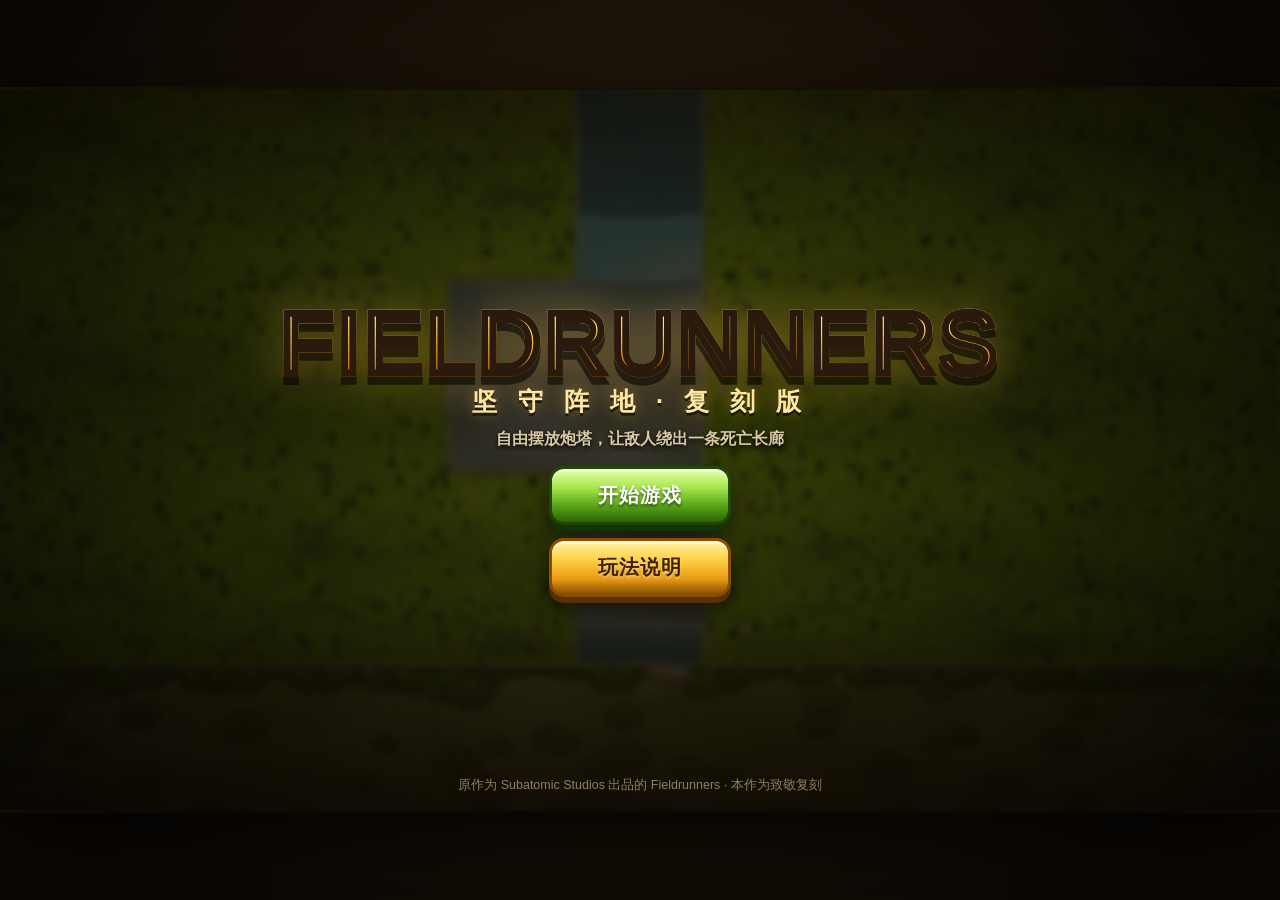
==== commit de46766d: "feat(3d): 整个游戏重做为实时 3D —— 地形与 13 个单位全部重新建模 上一版只有「单位」是 3D，浮在 2D 手绘地形上，观感割裂；单位本身也偏黑、 缺乏细节。这次把地形一起做成 3D" ====
--- a/index.html
+++ b/index.html
@@ -5,7 +5,7 @@
 <meta name="viewport" content="width=device-width, initial-scale=1, maximum-scale=1, user-scalable=no">
 <title>FIELDRUNNERS · 坚守阵地 复刻版</title>
 <link rel="icon" href="data:image/svg+xml,%3Csvg xmlns='http://www.w3.org/2000/svg' viewBox='0 0 32 32'%3E%3Ccircle cx='16' cy='18' r='11' fill='%23d9d5c8' stroke='%232a1a0e' stroke-width='2.5'/%3E%3Cpath d='M16 3l4 9h-8z' fill='%237a5cd6' stroke='%23231a63' stroke-width='2'/%3E%3Cpath d='M5 9l5 7-7 1z' fill='%237a5cd6' stroke='%23231a63' stroke-width='2'/%3E%3Cpath d='M27 9l2 8-7-1z' fill='%237a5cd6' stroke='%23231a63' stroke-width='2'/%3E%3C/svg%3E">
-<link rel="stylesheet" href="css/style.css?v=20261023d">
+<link rel="stylesheet" href="css/style.css?v=20261029a">
 </head>
 <body>
 <div id="stage">
@@ -18,8 +18,9 @@
             表现就是「地图正常、炮塔放上去看不见」。行内样式跟着 index.html 走，不会错位。 -->
     <canvas id="game" width="1280" height="720"
             style="position:absolute;inset:0;width:1280px;height:720px;display:block;cursor:crosshair"></canvas>
-    <canvas id="gl3d" width="1280" height="720"
-            style="position:absolute;inset:0;width:1280px;height:720px;display:block;pointer-events:none;background:transparent"></canvas>
+    <!-- 3D 层只覆盖场地 576px；底部 144px 的 HUD 木栏仍由 2D 画布绘制 -->
+    <canvas id="gl3d" width="1280" height="576"
+            style="position:absolute;left:0;top:0;width:1280px;height:576px;display:block;pointer-events:none;background:transparent"></canvas>
     <canvas id="gameTop" width="1280" height="720"
             style="position:absolute;inset:0;width:1280px;height:720px;display:block;pointer-events:none"></canvas>
 
@@ -191,28 +192,28 @@
   </div>
 </div>
 
-<script src="js/config.js?v=20261023d"></script>
-<script src="js/sprites-data.js?v=20261023d"></script>
-<script src="js/sprites.js?v=20261023d"></script>
-<script src="js/bake-data.js?v=20261023d"></script>
-<script src="js/bake-enemy-data.js?v=20261023d"></script>
-
-<script src="js/bake-tower-gatling.js?v=20261023d"></script>
-<script src="js/bake-tower-mortar.js?v=20261023d"></script>
-<script src="js/bake-tower-missile.js?v=20261023d"></script>
-<script src="js/bake-tower-tesla.js?v=20261023d"></script>
-<script src="js/bake-tower-flame.js?v=20261023d"></script>
-<script src="js/bake-tower-goo.js?v=20261023d"></script>
-<script src="js/bake-tower.js?v=20261023d"></script>
-<script src="js/bake.js?v=20261023d"></script>
-<script src="js/art.js?v=20261023d"></script>
-<script src="js/audio.js?v=20261023d"></script>
-<script src="js/engine.js?v=20261023d"></script>
-<script src="js/ui.js?v=20261023d"></script>
+<script src="js/config.js?v=20261029a"></script>
+<script src="js/sprites-data.js?v=20261029a"></script>
+<script src="js/sprites.js?v=20261029a"></script>
+<script src="js/bake-data.js?v=20261029a"></script>
+<script src="js/bake-enemy-data.js?v=20261029a"></script>
+
+<script src="js/bake-tower-gatling.js?v=20261029a"></script>
+<script src="js/bake-tower-mortar.js?v=20261029a"></script>
+<script src="js/bake-tower-missile.js?v=20261029a"></script>
+<script src="js/bake-tower-tesla.js?v=20261029a"></script>
+<script src="js/bake-tower-flame.js?v=20261029a"></script>
+<script src="js/bake-tower-goo.js?v=20261029a"></script>
+<script src="js/bake-tower.js?v=20261029a"></script>
+<script src="js/bake.js?v=20261029a"></script>
+<script src="js/art.js?v=20261029a"></script>
+<script src="js/audio.js?v=20261029a"></script>
+<script src="js/engine.js?v=20261029a"></script>
+<script src="js/ui.js?v=20261029a"></script>
 <script type="importmap">
 { "imports": { "three": "./js/vendor/three.module.js" } }
 </script>
-<script type="module" src="js/main3d.js?v=20261023d"></script>
+<script type="module" src="js/main3d.js?v=20261029a"></script>
 
 <!-- ============================================================
      file:// 兜底
@@ -228,7 +229,7 @@
     if (window.__boot3d || window.__boot2d) return;
     window.__boot2d = true;
     var s = document.createElement('script');
-    s.src = 'js/main.js?v=20261023d';
+    s.src = 'js/main.js?v=20261029a';
     s.onload = function () {
       console.log('[boot] ES module 未启动（多半是 file:// 打开），已回退 2D 单画布渲染。' +
                   '想要 3D 单位请用本地 http 服务器打开。');
--- a/css/style.css
+++ b/css/style.css
@@ -28,6 +28,8 @@
    gl3d 用 WebGL 画单位，gameTop 画血条与弹道 ——
    后两层必须 pointer-events:none，否则会吃掉 #game 的鼠标事件。 */
 #gl3d,#gameTop{position:absolute;inset:0;width:1280px;height:720px;display:block;pointer-events:none;}
+/* 3D 只铺场地 576px；底部 144px 的 HUD 木栏仍由 #game 绘制 */
+#gl3d{height:576px;}
 #gl3d{background:transparent;}
 #hud{position:absolute;inset:0;pointer-events:none;transition:opacity .25s;}
 #hud.menu-open{opacity:0;}
